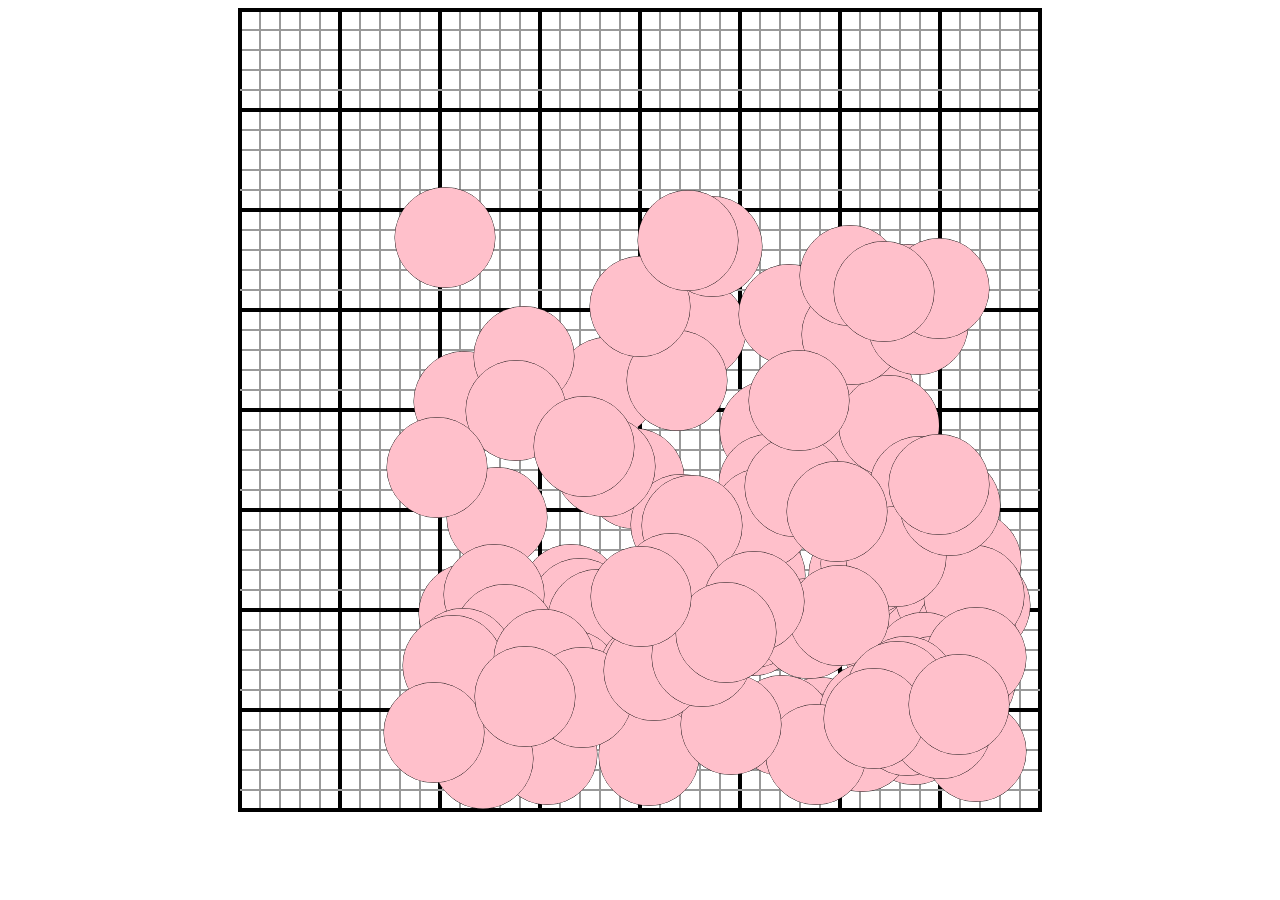
==== balls-of-fire/index.html @ ebab5b60 "Revert to dca0c9a" ====
<html>

    <body>
        <meta charset="utf-8">
        <link rel="stylesheet" type="text/css" href="style.css">
        <title>SCT ~ Bouncing ball ~ Koen Sparreboom ~ GD1A</title>
    </body>

    
    <body>
        
        <div class="container" >
            <canvas id="canvas" width="800" height="800">OwO canvas is not supported??!!</canvas>
        </div>
        
        <script src="script.js"></script>
        
    </body>
    
</html>
---- balls-of-fire/style.css ----
.container {
    width: 800PX;
    margin: auto;
    border: 2px solid black;
}

#canvas {
    background-image: url(grid.png);
}
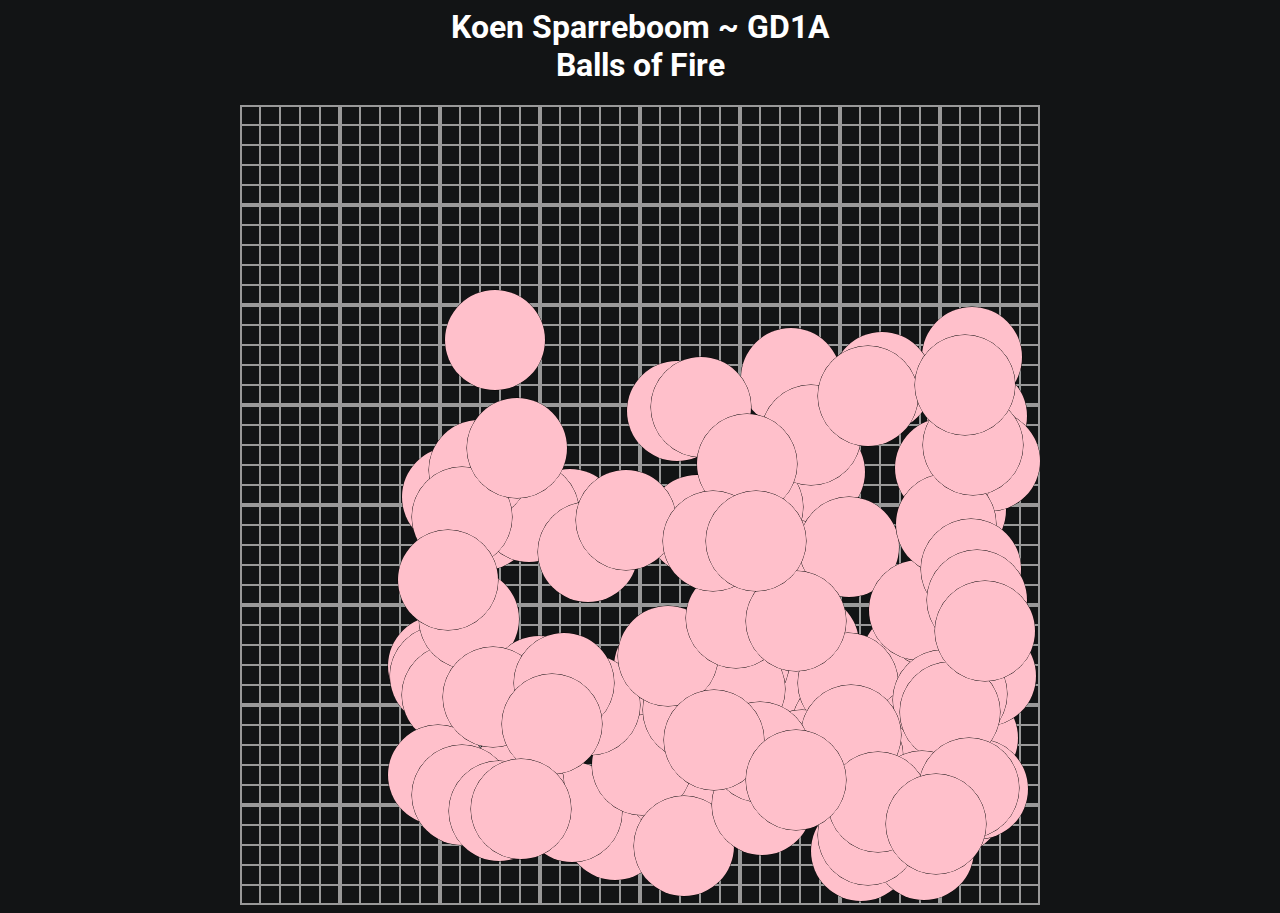
==== commit 94401372: "Made the styles even more consistent" ====
--- a/balls-of-fire/index.html
+++ b/balls-of-fire/index.html
@@ -3,6 +3,7 @@
     <body>
         <meta charset="utf-8">
         <link rel="stylesheet" type="text/css" href="style.css">
+        <link href="https://fonts.googleapis.com/css?family=Roboto" rel="stylesheet">
         <title>SCT ~ Bouncing ball ~ Koen Sparreboom ~ GD1A</title>
     </body>
 
@@ -10,6 +11,7 @@
     <body>
         
         <div class="container" >
+            <h1>Koen Sparreboom ~ GD1A<br>Balls of Fire</h1>
             <canvas id="canvas" width="800" height="800">OwO canvas is not supported??!!</canvas>
         </div>
         
--- a/balls-of-fire/style.css
+++ b/balls-of-fire/style.css
@@ -1,7 +1,14 @@
+body {
+    background-color: #121415;
+}
+
 .container {
     width: 800PX;
     margin: auto;
-    border: 2px solid black;
+    
+    color: white;
+    text-align: center;
+    font-family: 'Roboto', sans-serif;
 }
 
 #canvas {
